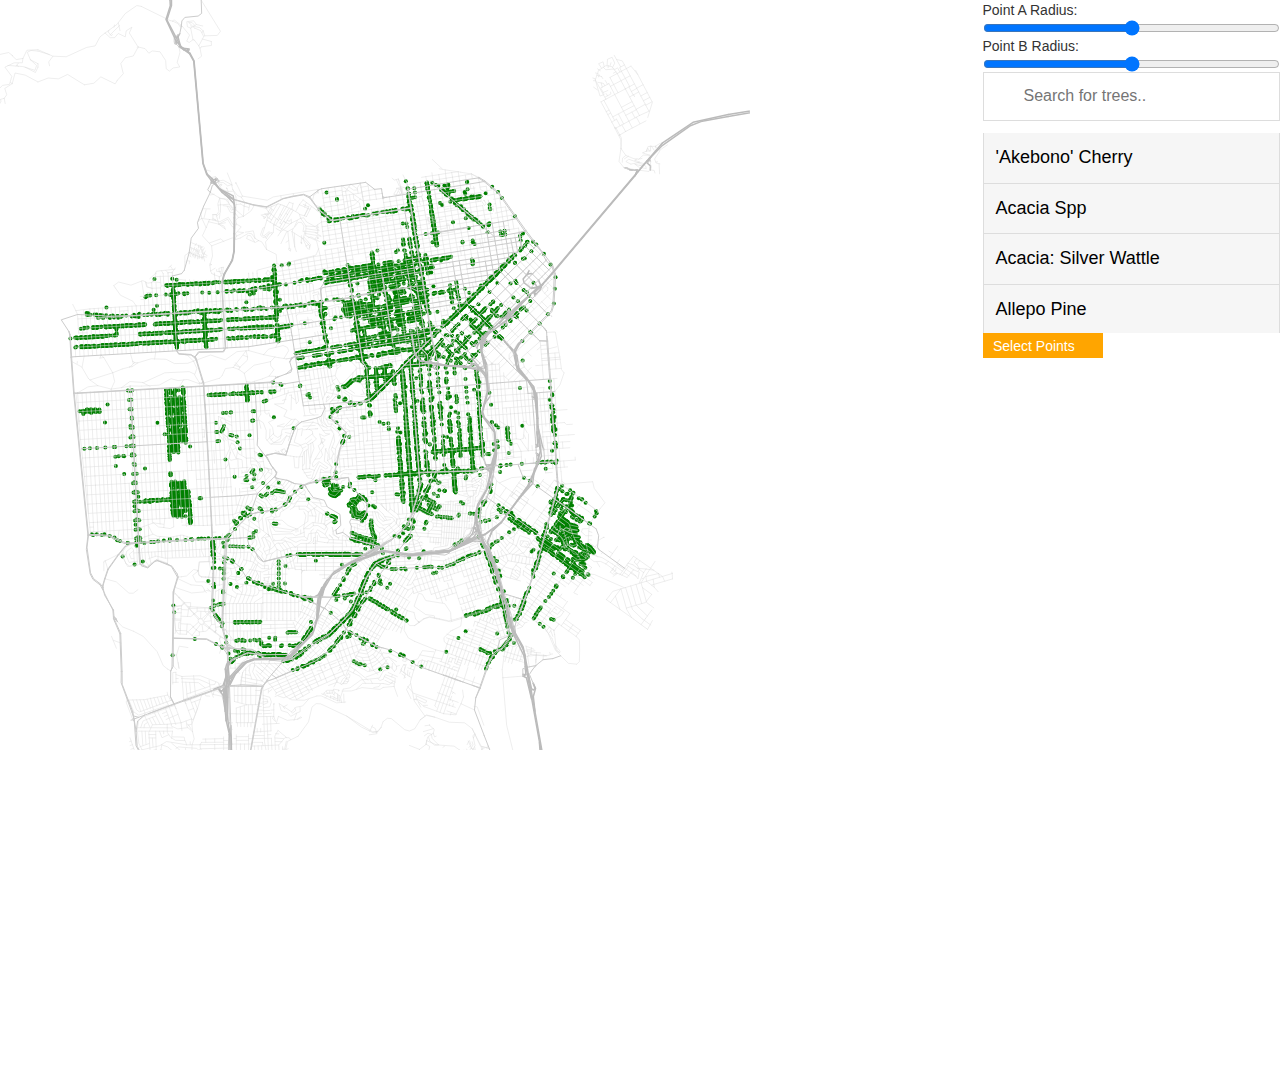
==== index.html @ 0eef980c "Added searchable dropdown filtering" ====
<!doctype html>

<html lang="en">
<head>
  <meta charset="utf-8">
  <title>Trees in San Francisco</title>
  <link rel="stylesheet" href="styles/styles.css?v=1.0">
  <link rel="stylesheet" href="https://maxcdn.bootstrapcdn.com/bootstrap/3.3.7/css/bootstrap.min.css">
  <script src="https://ajax.googleapis.com/ajax/libs/jquery/3.2.0/jquery.min.js"></script>
  <script src="https://maxcdn.bootstrapcdn.com/bootstrap/3.3.7/js/bootstrap.min.js"></script>
</head>

<body>
  <script src="data/d3.v4.min.js"></script>

    <div class="row">
        <div class="col-md-9" id="mapDiv"></div>
        <div class="col-md-3" id="dashboardContainer">
            <div>
                <span>Point A Radius: </span>
                <input id="aRadius" type="range" min="1" max="200">
            </div>
            <div>
                <span>Point B Radius: </span>
                <input id="bRadius" type="range" min="1" max="200">
            </div>
            <div id="alphabetButtonSpan" width="400" height="100%"></div>
            <input type="text" id="searchInput" onkeyup="filterSpeciesMenu()" placeholder="Search for trees.." title="Type in a tree name">
            <nav>
                <ul id="treeNameList"></ul>
            </nav>
            <!--<select id="SpeciesMenu"></select>-->
        </div>
    </div>
    
  <script src="data/trees.js"></script>
    </body>
</html>
---- styles/styles.css ----
#treeNameList {
  list-style-type: none;
  padding: 0;
  margin: 0;
}

#treeNameList li {
  border: 1px solid #ddd;
  margin-top: -1px; /* Prevent double borders */
  background-color: #f6f6f6;
  padding: 12px;
  text-decoration: none;
  font-size: 18px;
  color: black;
  display: block
}

#treeNameList li:hover:not(.header) {
  background-color: #eee;
}
nav ul{height:200px; width:100%;}
nav ul{overflow:hidden; overflow-y:scroll;}

#searchInput {
/*  background-image: url('/css/searchicon.png');
  background-position: 10px 12px;
  background-repeat: no-repeat;*/
  width: 100%;
  font-size: 16px;
  padding: 12px 20px 12px 40px;
  border: 1px solid #ddd;
  margin-bottom: 12px;
}
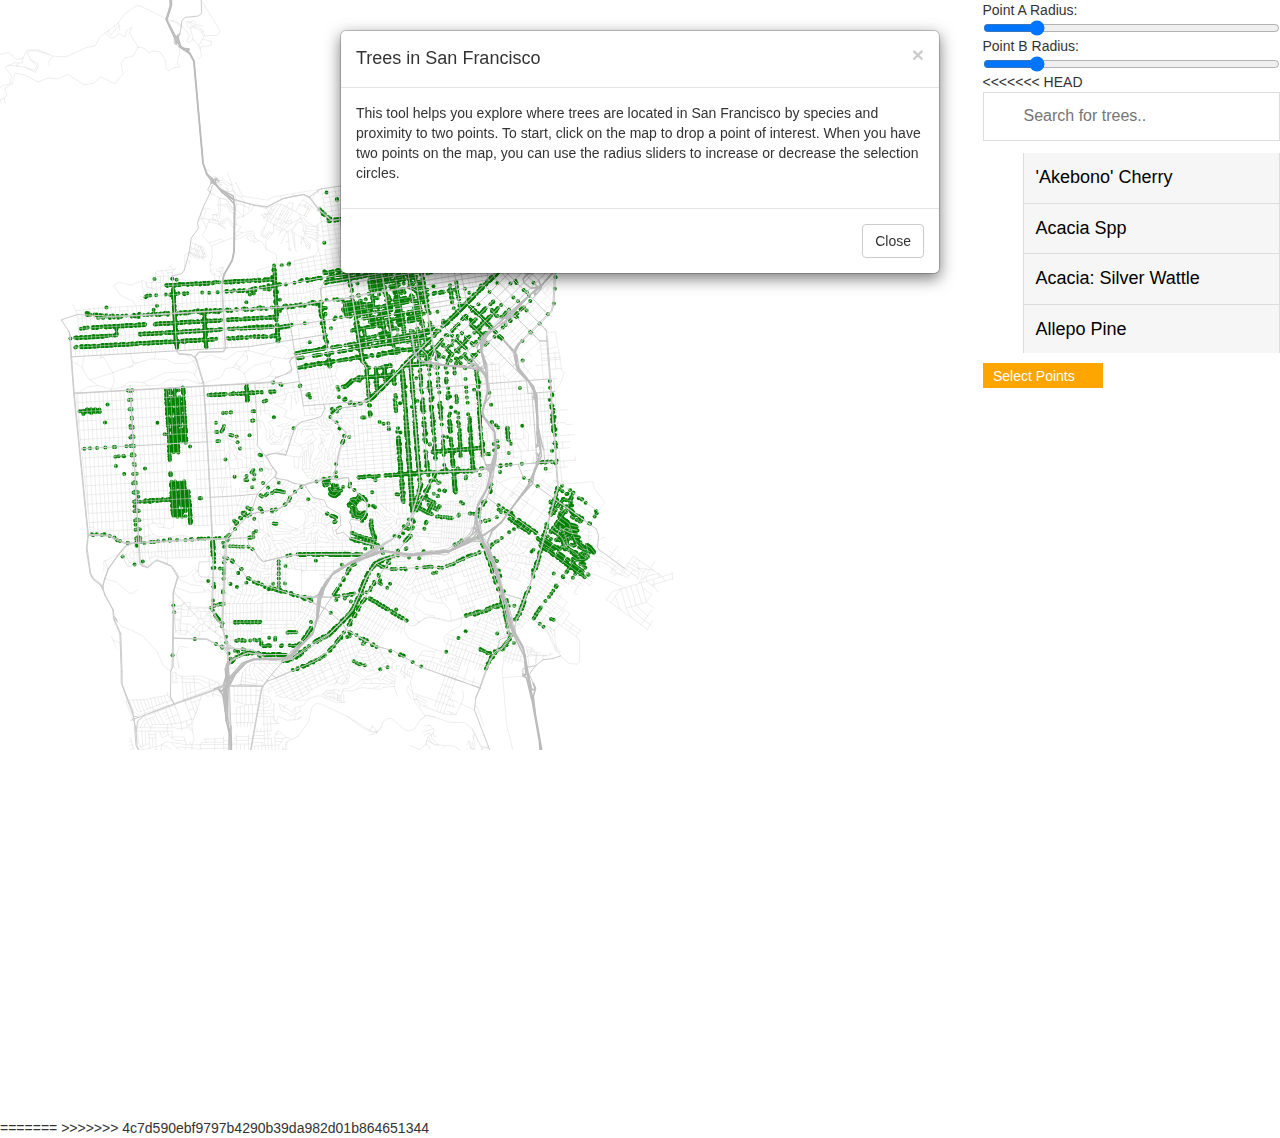
==== commit 50d4c20d: "merged with radius labeling" ====
--- a/index.html
+++ b/index.html
@@ -1,29 +1,54 @@
 <!doctype html>
+<html lang="en">
+   <head>
+      <meta charset="utf-8">
+      <title>Trees in San Francisco</title>
+      <link rel="stylesheet" href="styles/styles.css?v=1.0">
+      <link rel="stylesheet" href="https://maxcdn.bootstrapcdn.com/bootstrap/3.3.7/css/bootstrap.min.css">
+      <script src="https://ajax.googleapis.com/ajax/libs/jquery/3.2.0/jquery.min.js"></script>
+      <script src="https://maxcdn.bootstrapcdn.com/bootstrap/3.3.7/js/bootstrap.min.js"></script>
+   </head>
+   <body>
+      <script src="data/d3.v4.min.js"></script>
+      <script src="scripts/intro.js"></script>
 
-<html lang="en">
-<head>
-  <meta charset="utf-8">
-  <title>Trees in San Francisco</title>
-  <link rel="stylesheet" href="styles/styles.css?v=1.0">
-  <link rel="stylesheet" href="https://maxcdn.bootstrapcdn.com/bootstrap/3.3.7/css/bootstrap.min.css">
-  <script src="https://ajax.googleapis.com/ajax/libs/jquery/3.2.0/jquery.min.js"></script>
-  <script src="https://maxcdn.bootstrapcdn.com/bootstrap/3.3.7/js/bootstrap.min.js"></script>
-</head>
+<!-- Modal -->
+<div id="myModal" class="modal show" role="dialog">
+  <div class="modal-dialog">
 
-<body>
-  <script src="data/d3.v4.min.js"></script>
+    <!-- Modal content-->
+    <div class="modal-content">
+      <div class="modal-header">
+        <button type="button" class="close" data-dismiss="modal" onclick="close_modal()">&times;</button>
+        <h4 class="modal-title">Trees in San Francisco</h4>
+      </div>
+      <div class="modal-body">
+        <p>This tool helps you explore where trees are located in San Francisco by species and proximity to two points. To start, click on the map to drop a point of interest. When you have two points on the map, you can use the radius sliders to increase or decrease the selection circles.</p>
+      </div>
+      <div class="modal-footer">
+        <button type="button" class="btn btn-default" data-dismiss="modal" href='#myModal' onclick="close_modal()">Close</button>
+      </div>
+    </div>
 
-    <div class="row">
-        <div class="col-md-9" id="mapDiv"></div>
-        <div class="col-md-3" id="dashboardContainer">
+  </div>
+</div>
+
+
+
+
+      <div class="row">
+         <div class="col-md-9" id="mapDiv">
+         </div>
+         <div class="col-md-3" id="dashboardContainer">
             <div>
-                <span>Point A Radius: </span>
-                <input id="aRadius" type="range" min="1" max="200">
+               <span id="PointAText">Point A Radius: </span>
+               <input id="aRadius" type="range" min="1" max="600" value="100">
             </div>
             <div>
-                <span>Point B Radius: </span>
-                <input id="bRadius" type="range" min="1" max="200">
+               <span id="PointBText">Point B Radius: </span>
+               <input id="bRadius" type="range" min="1" max="600" value="100">
             </div>
+<<<<<<< HEAD
             <div id="alphabetButtonSpan" width="400" height="100%"></div>
             <input type="text" id="searchInput" onkeyup="filterSpeciesMenu()" placeholder="Search for trees.." title="Type in a tree name">
             <nav>
@@ -35,4 +60,10 @@
     
   <script src="data/trees.js"></script>
     </body>
+=======
+         </div>
+      </div>
+      <script src="data/trees.js"></script>
+   </body>
+>>>>>>> 4c7d590ebf9797b4290b39da982d01b864651344
 </html>--- a/styles/styles.css
+++ b/styles/styles.css
@@ -1,3 +1,4 @@
+<<<<<<< HEAD
 
 #treeNameList {
   list-style-type: none;
@@ -31,4 +32,61 @@
   padding: 12px 20px 12px 40px;
   border: 1px solid #ddd;
   margin-bottom: 12px;
+=======
+/* The Overlay (background) */
+.overlay {
+    /* Height & width depends on how you want to reveal the overlay (see JS below) */    
+    height: 100%;
+    width: 0;
+    position: fixed; /* Stay in place */
+    z-index: 1; /* Sit on top */
+    left: 0;
+    top: 0;
+    background-color: rgb(0,0,0); /* Black fallback color */
+    background-color: rgba(0,0,0, 0.9); /* Black w/opacity */
+    overflow-x: hidden; /* Disable horizontal scroll */
+    transition: 0.5s; /* 0.5 second transition effect to slide in or slide down the overlay (height or width, depending on reveal) */
+}
+
+/* Position the content inside the overlay */
+.overlay-content {
+    position: relative;
+    top: 25%; /* 25% from the top */
+    width: 100%; /* 100% width */
+    text-align: center; /* Centered text/links */
+    margin-top: 30px; /* 30px top margin to avoid conflict with the close button on smaller screens */
+}
+
+/* The navigation links inside the overlay */
+.overlay a {
+    padding: 8px;
+    text-decoration: none;
+    font-size: 36px;
+    color: #818181;
+    display: block; /* Display block instead of inline */
+    transition: 0.3s; /* Transition effects on hover (color) */
+}
+
+/* When you mouse over the navigation links, change their color */
+.overlay a:hover, .overlay a:focus {
+    color: #f1f1f1;
+}
+
+/* Position the close button (top right corner) */
+.overlay .closebtn {
+    position: absolute;
+    top: 20px;
+    right: 45px;
+    font-size: 60px;
+}
+
+/* When the height of the screen is less than 450 pixels, change the font-size of the links and position the close button again, so they don't overlap */
+@media screen and (max-height: 450px) {
+    .overlay a {font-size: 20px}
+    .overlay .closebtn {
+        font-size: 40px;
+        top: 15px;
+        right: 35px;
+    }
+>>>>>>> 4c7d590ebf9797b4290b39da982d01b864651344
 }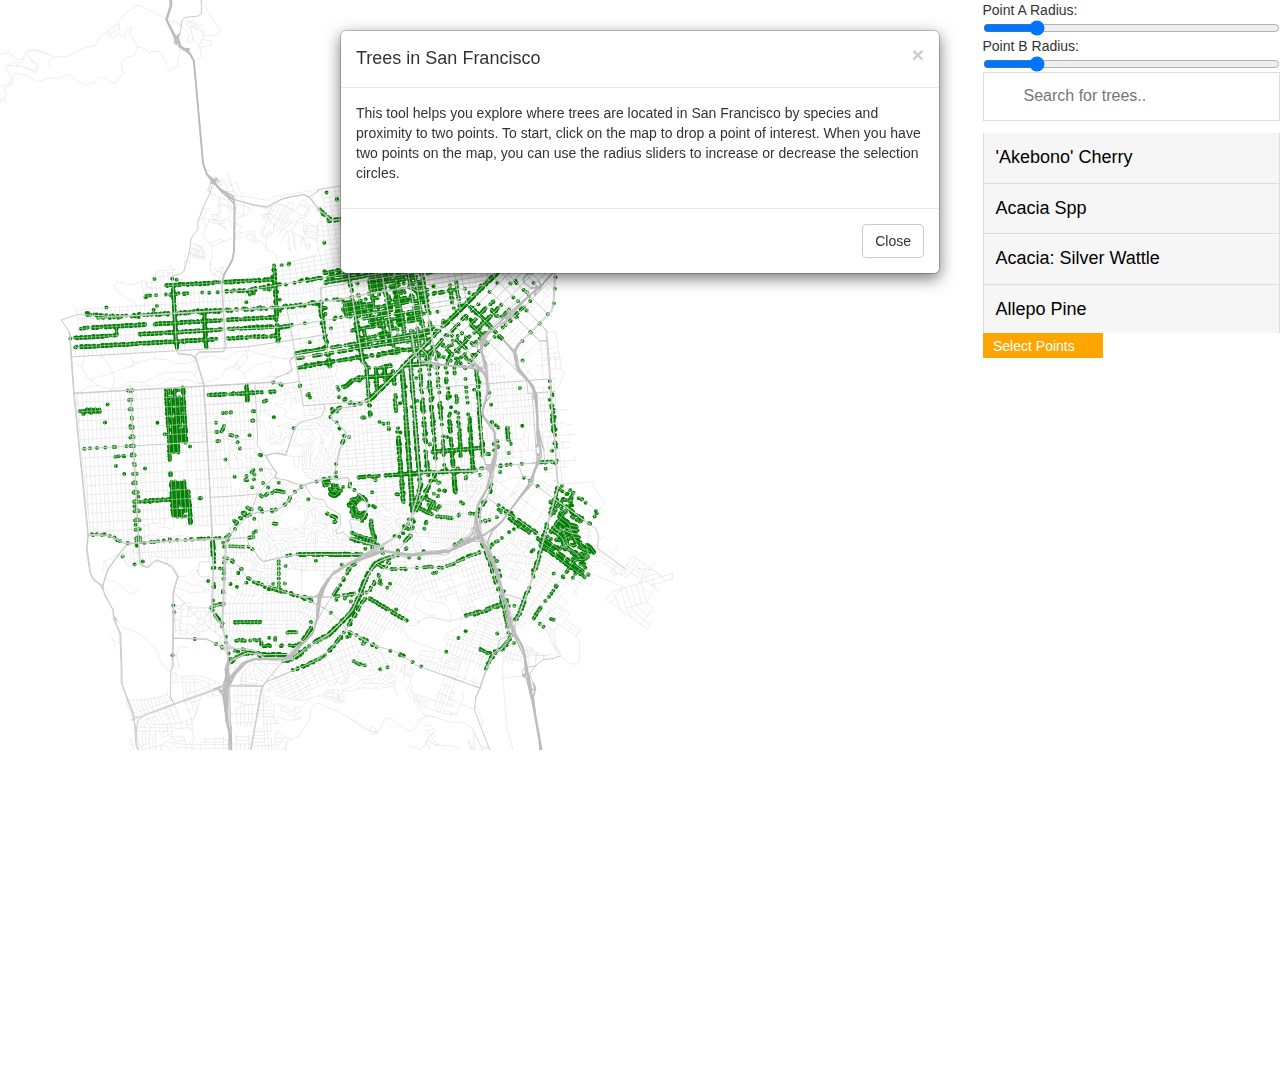
==== commit d1ce2433: "actually fixed merge conflicts" ====
--- a/index.html
+++ b/index.html
@@ -48,8 +48,6 @@
                <span id="PointBText">Point B Radius: </span>
                <input id="bRadius" type="range" min="1" max="600" value="100">
             </div>
-<<<<<<< HEAD
-            <div id="alphabetButtonSpan" width="400" height="100%"></div>
             <input type="text" id="searchInput" onkeyup="filterSpeciesMenu()" placeholder="Search for trees.." title="Type in a tree name">
             <nav>
                 <ul id="treeNameList"></ul>
@@ -60,10 +58,4 @@
     
   <script src="data/trees.js"></script>
     </body>
-=======
-         </div>
-      </div>
-      <script src="data/trees.js"></script>
-   </body>
->>>>>>> 4c7d590ebf9797b4290b39da982d01b864651344
 </html>--- a/styles/styles.css
+++ b/styles/styles.css
@@ -1,4 +1,3 @@
-<<<<<<< HEAD
 
 #treeNameList {
   list-style-type: none;
@@ -32,7 +31,7 @@
   padding: 12px 20px 12px 40px;
   border: 1px solid #ddd;
   margin-bottom: 12px;
-=======
+
 /* The Overlay (background) */
 .overlay {
     /* Height & width depends on how you want to reveal the overlay (see JS below) */    
@@ -88,5 +87,4 @@
         top: 15px;
         right: 35px;
     }
->>>>>>> 4c7d590ebf9797b4290b39da982d01b864651344
 }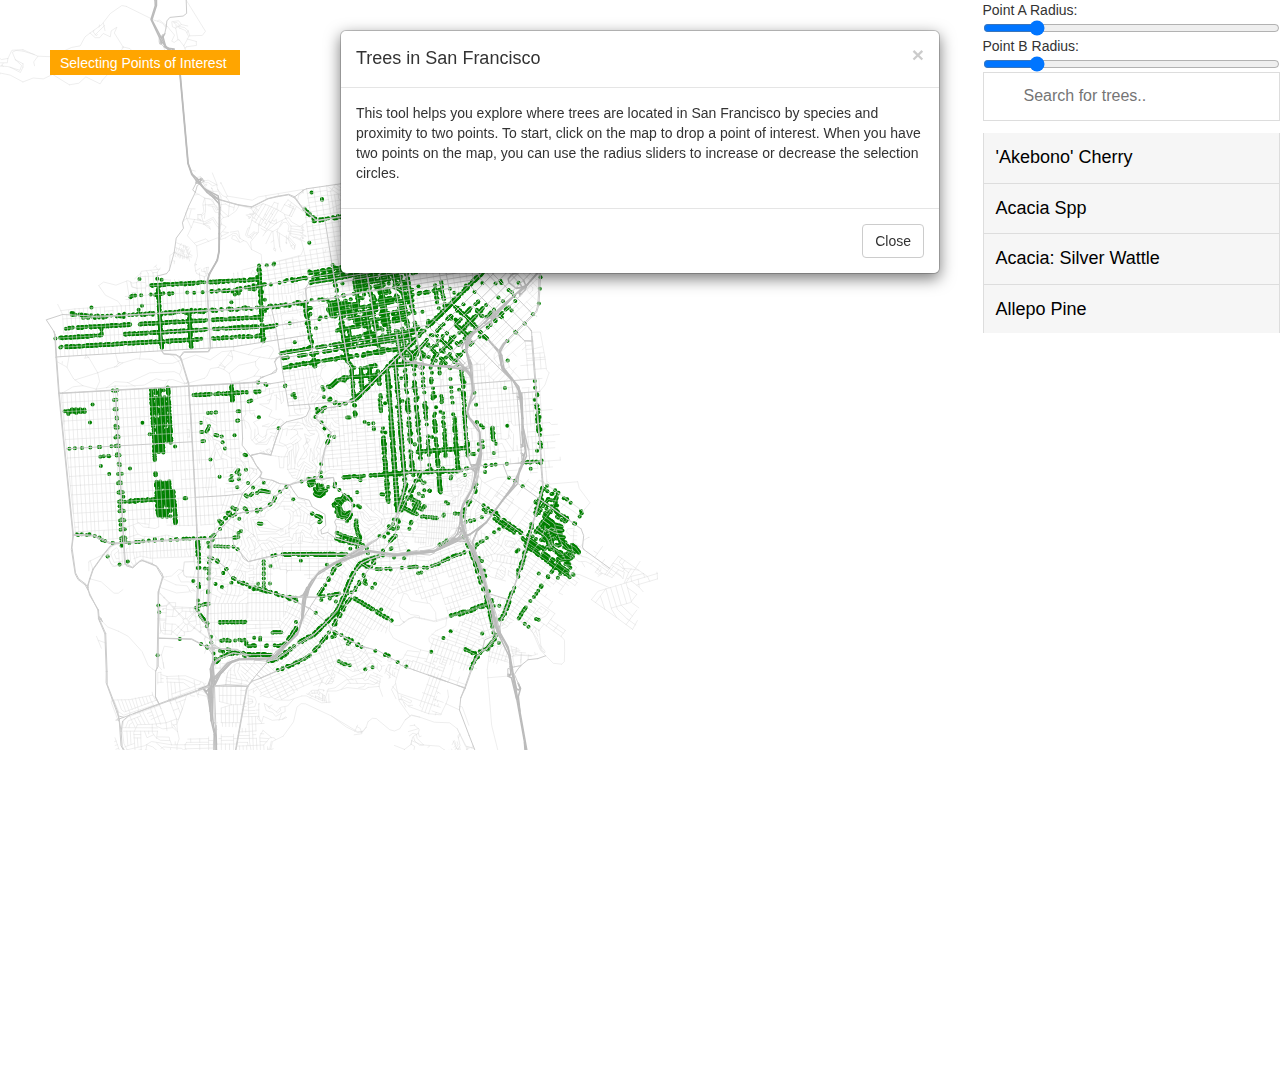
==== commit 5b3f3fd2: "move Select Points button to lie over the map and not in the dashboard" ====
--- a/index.html
+++ b/index.html
@@ -37,8 +37,12 @@
 
 
       <div class="row">
-         <div class="col-md-9" id="mapDiv">
-         </div>
+          <div class="col-md-9" id="leftContainer">
+              <div id="mapDiv">
+              </div>
+              <div id="selectButtonDiv">
+              </div>
+          </div>
          <div class="col-md-3" id="dashboardContainer">
             <div>
                <span id="PointAText">Point A Radius: </span>
@@ -48,7 +52,7 @@
                <span id="PointBText">Point B Radius: </span>
                <input id="bRadius" type="range" min="1" max="600" value="100">
             </div>
-            <input type="text" id="searchInput" onkeyup="filterSpeciesMenu()" placeholder="Search for trees.." title="Type in a tree name">
+            <input type="text" id="searchInput" onkeyup="onSpeciesMenuInputChange()" placeholder="Search for trees.." title="Type in a tree name">
             <nav>
                 <ul id="treeNameList"></ul>
             </nav>
--- a/styles/styles.css
+++ b/styles/styles.css
@@ -1,3 +1,31 @@
+
+/*
+    StackOverflow post that explained how to layer a div element over another:
+    https://stackoverflow.com/questions/2941189/how-to-overlay-one-div-over-another-div
+*/
+
+#leftContainer {
+ position: relative;
+}
+
+#mapDiv {
+  width: 100%;
+  height: 100%;
+  position: absolute;
+  top: 0;
+  left: 0;
+}
+
+#selectButtonDiv {
+  width: 100%;
+  height: 100%;
+  position: absolute;
+  top: 200;
+  left: 200;
+    margin-left: 50px;
+    margin-top: 50px;
+  z-index: 10;
+}
 
 #treeNameList {
   list-style-type: none;
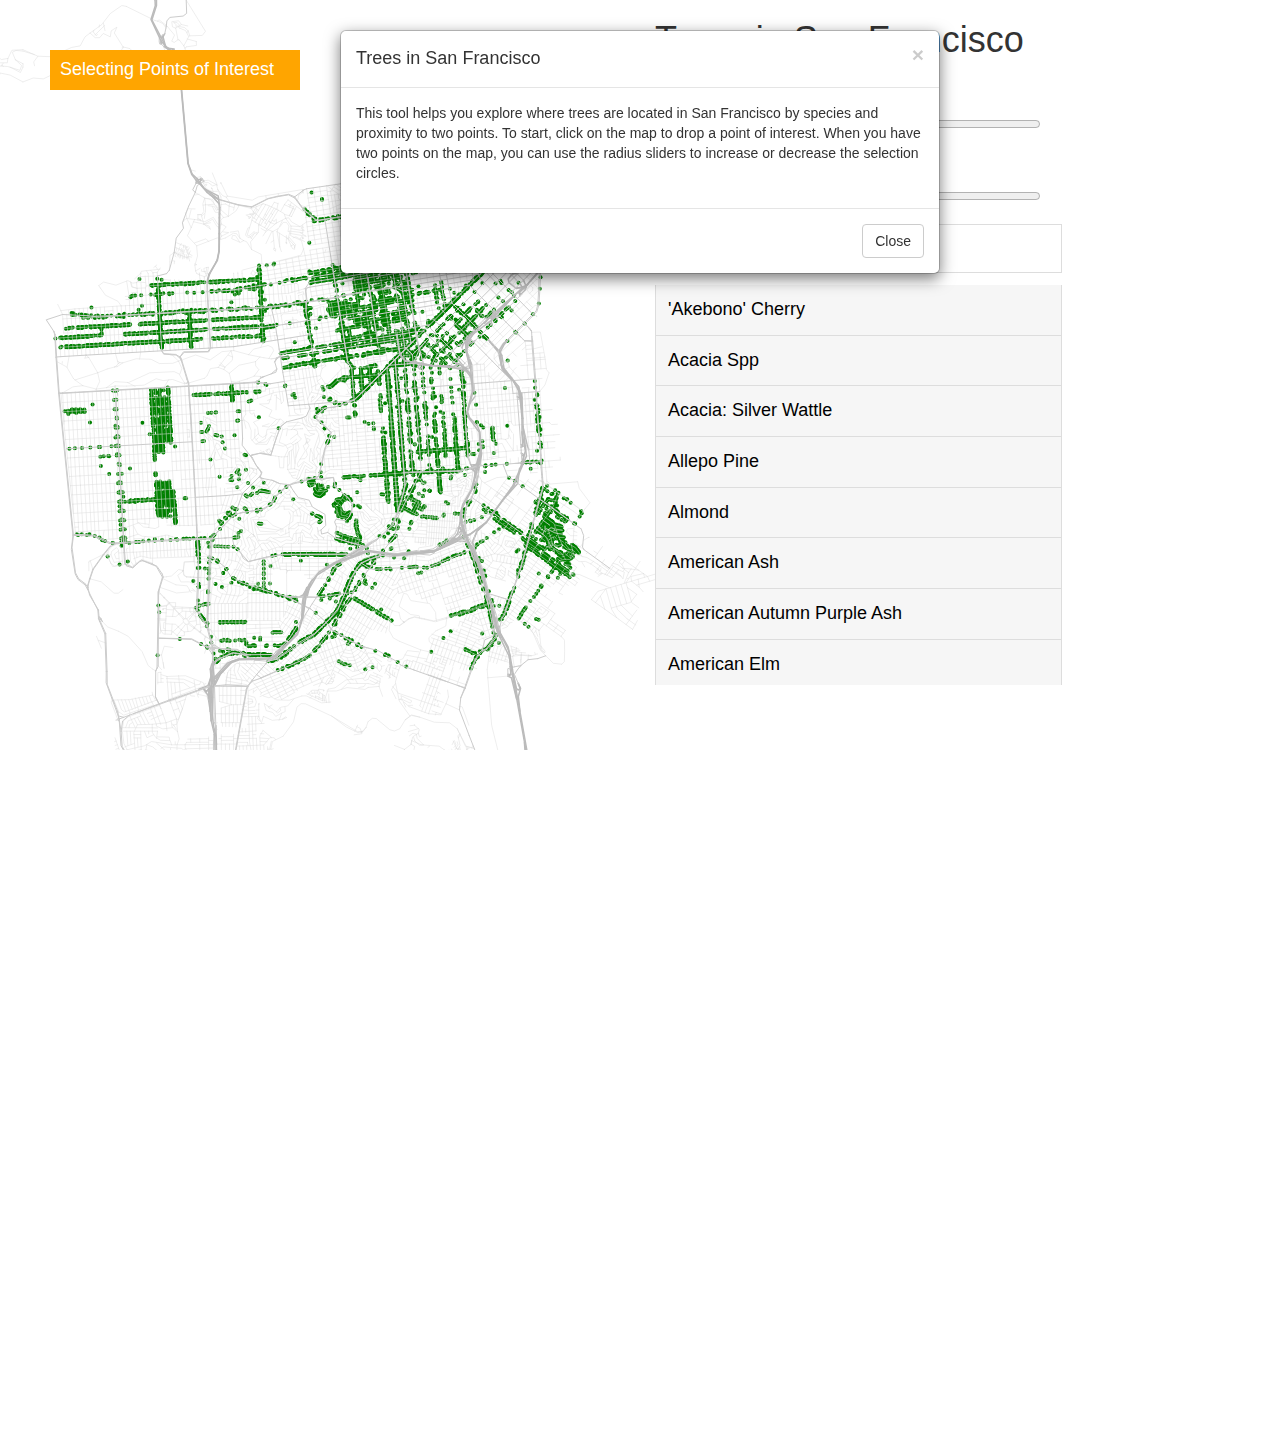
==== commit 52ea5ac5: "Added title, updated padding and text size for radius setting" ====
--- a/index.html
+++ b/index.html
@@ -33,23 +33,21 @@
   </div>
 </div>
 
-
-
-
       <div class="row">
-          <div class="col-md-9" id="leftContainer">
+          <div class="col-md-6" id="leftContainer">
               <div id="mapDiv">
               </div>
               <div id="selectButtonDiv">
               </div>
           </div>
-         <div class="col-md-3" id="dashboardContainer">
-            <div>
-               <span id="PointAText">Point A Radius: </span>
+         <div class="col-md-4" id="dashboardContainer">
+                 <h1 class="pageTitle">Trees in San Francisco</h1>   
+            <div class="dragSelectorDiv">
+               <span class="normText" id="PointAText">Point A Radius: </span>
                <input id="aRadius" type="range" min="1" max="600" value="100">
             </div>
-            <div>
-               <span id="PointBText">Point B Radius: </span>
+            <div class="dragSelectorDiv">
+               <span class="normText" id="PointBText">Point B Radius: </span>
                <input id="bRadius" type="range" min="1" max="600" value="100">
             </div>
             <input type="text" id="searchInput" onkeyup="onSpeciesMenuInputChange()" placeholder="Search for trees.." title="Type in a tree name">
--- a/styles/styles.css
+++ b/styles/styles.css
@@ -1,9 +1,12 @@
+
+body {
+    overflow: hidden;
+}
 
 /*
     StackOverflow post that explained how to layer a div element over another:
     https://stackoverflow.com/questions/2941189/how-to-overlay-one-div-over-another-div
 */
-
 #leftContainer {
  position: relative;
 }
@@ -47,8 +50,33 @@
 #treeNameList li:hover:not(.header) {
   background-color: #eee;
 }
-nav ul{height:200px; width:100%;}
-nav ul{overflow:hidden; overflow-y:scroll;}
+
+#aRadius, #bRadius {
+    margin-top: 10px;
+}
+
+.dragSelectorDiv {
+    margin: 5%;
+}
+
+.normText {
+      font-size: 18px;
+  color: black;
+}
+
+.pageTitle {
+    margin-bottom: 5%;
+}
+
+nav ul{
+    /*Defines how tall the list should be*/
+    height:400px; 
+    width:100%;
+}
+nav ul{
+    overflow:hidden; 
+    overflow-y:scroll;
+}
 
 #searchInput {
 /*  background-image: url('/css/searchicon.png');
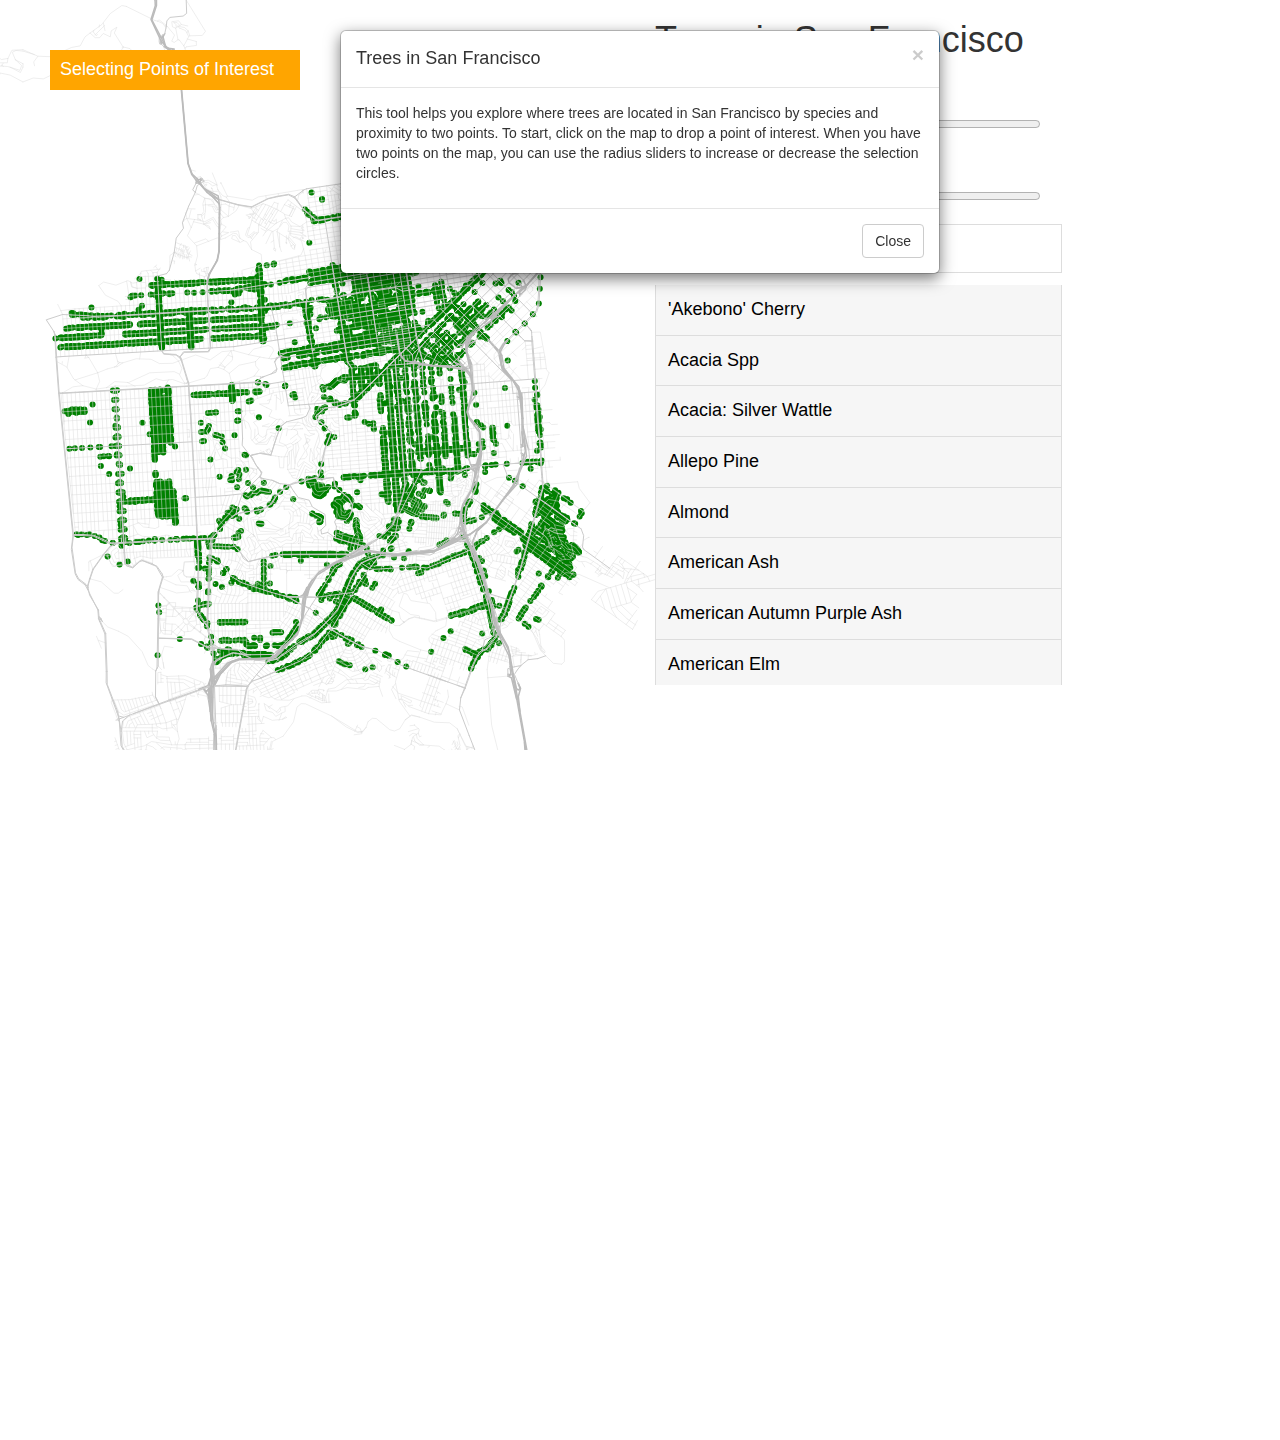
==== commit 8b9d2ac0: "made some ui changes, sorted the list in alphabetical order, and changed the string matching algorit" ====
--- a/index.html
+++ b/index.html
@@ -43,11 +43,11 @@
          <div class="col-md-4" id="dashboardContainer">
                  <h1 class="pageTitle">Trees in San Francisco</h1>   
             <div class="dragSelectorDiv">
-               <span class="normText" id="PointAText">Point A Radius: </span>
+               <span class="normText" id="PointAText" style="color:red">Point A Radius: </span>
                <input id="aRadius" type="range" min="1" max="600" value="100">
             </div>
             <div class="dragSelectorDiv">
-               <span class="normText" id="PointBText">Point B Radius: </span>
+               <span class="normText" id="PointBText" style="color:blue">Point B Radius: </span>
                <input id="bRadius" type="range" min="1" max="600" value="100">
             </div>
             <input type="text" id="searchInput" onkeyup="onSpeciesMenuInputChange()" placeholder="Search for trees.." title="Type in a tree name">
--- a/styles/styles.css
+++ b/styles/styles.css
@@ -79,14 +79,16 @@
 }
 
 #searchInput {
-/*  background-image: url('/css/searchicon.png');
+  background-image: url('search_icon.png');
   background-position: 10px 12px;
-  background-repeat: no-repeat;*/
+  background-repeat: no-repeat;
   width: 100%;
   font-size: 16px;
   padding: 12px 20px 12px 40px;
   border: 1px solid #ddd;
   margin-bottom: 12px;
+    
+}
 
 /* The Overlay (background) */
 .overlay {
